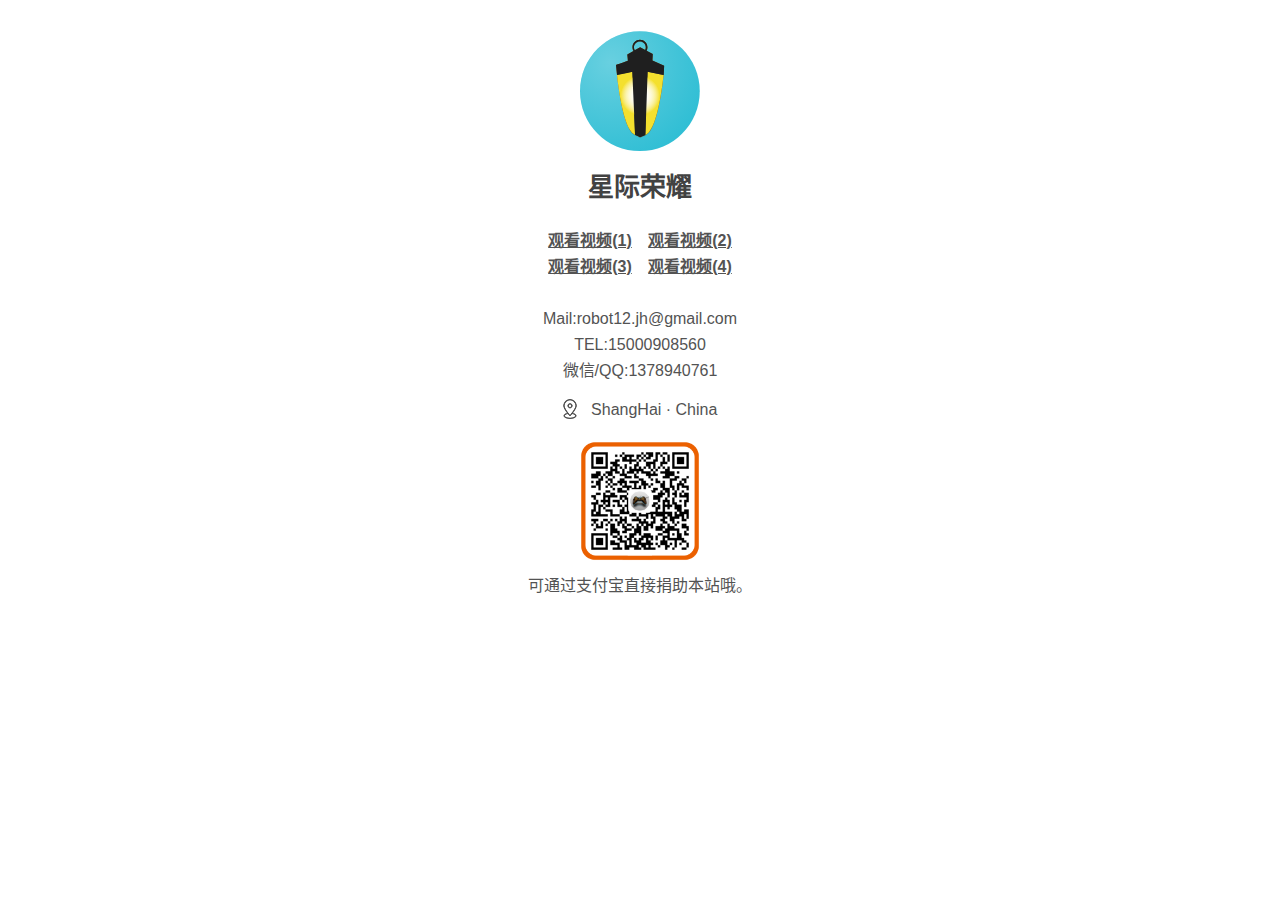
==== index.html @ 6d3b9946 "init" ====
﻿<!DOCTYPE html>
<html lang="zh-cn" class="hb-loaded">
<head>
    <meta http-equiv="Content-Type" content="text/html; charset=UTF-8">
    <title>中国神游  |  坚挺持久</title>
    <link rel="shortcut icon" type="image/x-icon" href="favicon.ico" />
    <meta name="viewport" content="width=device-width, initial-scale=1, maximum-scale=1">
    <style>
        * {
            margin: 0;
            padding: 0;
        }

        body {
            font: 400 16px/1.62 Georgia,"Xin Gothic","Hiragino Sans GB","Droid Sans Fallback","Microsoft YaHei",sans-serif;
            color: #535353;
            overflow: hidden;
        }

        .willerce {
            text-align: center;
            margin: 30px auto auto auto;
            max-width: 530px;
            padding: 0 20px;
        }

            .willerce a {
                color: #535353;
                text-decoration: underline;
            }

                .willerce a:link, .willerce a:visited {
                    color: #535353;
                    text-decoration: underline;
                }

        h1 {
            font-size: 26px;
            color: #424242;
            margin-bottom: 20px;
        }

        .avatar {
            margin-bottom: 35px;
            border-radius: 64px;
            box-shadow: 0 1px 2px rgba(0,0,0,0.5);
        }

        .nav a {
            padding: 0 6px 0 6px;
        }

        @keyframes fade-in {
            0% {
                opacity: 0;
            }

            40% {
                opacity: 0;
            }

            100% {
                opacity: 1;
            }
        }

        @-webkit-keyframes fade-in {
            0% {
                opacity: 0;
            }

            40% {
                opacity: 0;
            }

            100% {
                opacity: 1;
            }
        }

        .willerce {
            animation: fade-in;
            animation-duration: 1s;
            -webkit-animation: fade-in 1s;
        }
    </style>
</head>
<body huaban_collector_injected="true">
    <div class="willerce">
        <!--
        <span><font color="0x00ff00">如果您愿意花10块钱请我喝一杯咖啡的话，可通过支付宝直接向我捐款哦。</font></span>
        -->
        <form action="https://shenghuo.alipay.com/send/payment/fill.htm" method="POST" target="_blank" accept-charset="GBK">
            <input name="optEmail" type="hidden" value="15000908560" />
            <input name="payAmount" type="hidden" value="10" />
            <input id="title" name="title" type="hidden" value="默认显示的付款说明" />
            <input name="memo" type="hidden" value="备注" />
            <input name="pay" type="image" value="转账" width="128" height="128" src="./img/ui-header-logo.svg" alt="如果您愿意花10块钱请我喝一杯咖啡的话，可通过支付宝直接向我捐款哦。" />
        </form>
        <!--
        <img src="./img/icon.jpg" alt="" width="128" height="128">
         -->
        <h1>星际荣耀</h1>
        <p class="nav">
            <a href="./Video0/index.html"><strong>观看视频(1)</strong></a>
            <a href="./Video/index.html"><strong>观看视频(2)</strong></a>
        </p>
        <p class="nav">
            <a href="./Video1/index.html"><strong>观看视频(3)</strong></a>
            <a href="./Video2/index.html"><strong>观看视频(4)</strong></a>
        </p>
        <p>  <br /> </p>
        <p>Mail:robot12.jh@gmail.com</p>
        <p>TEL:15000908560</p>
        <p>微信/QQ:1378940761</p>
        <p style="height: 24px; line-height: 24px; margin: 15px 0;">
            <img style="vertical-align: bottom; margin-right: 10px;" src="./img/address.png">
            ShangHai · China
        </p>
        <img src="./img/zfb.png" alt="" width="128" height="128"><br/>
        <p>可通过支付宝直接捐助本站哦。</p>
    </div>
</html>
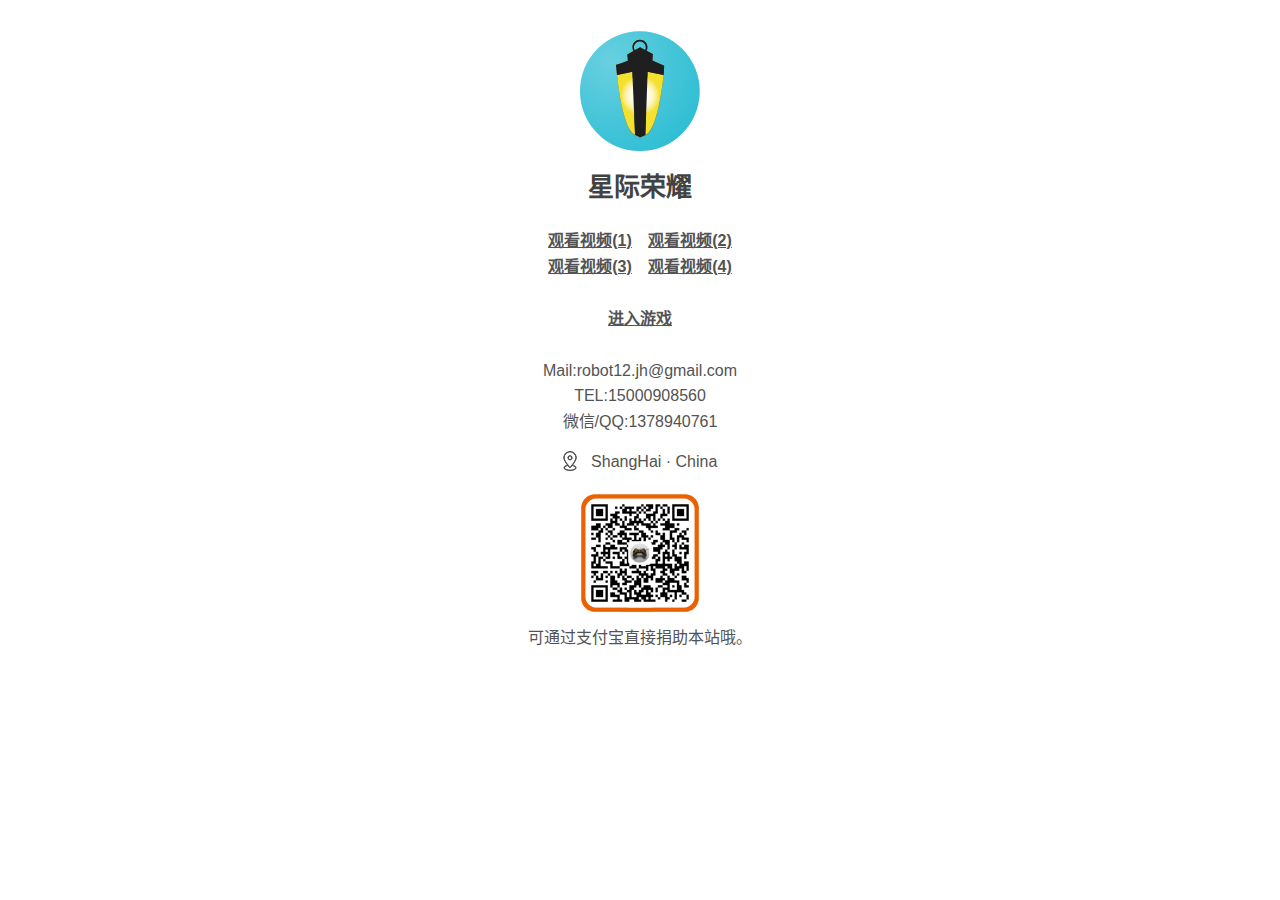
==== commit eeb95ef3: "Update" ====
--- a/index.html
+++ b/index.html
@@ -109,6 +109,10 @@
             <a href="./Video1/index.html"><strong>观看视频(3)</strong></a>
             <a href="./Video2/index.html"><strong>观看视频(4)</strong></a>
         </p>
+        <br/>
+        <p class="nav">
+            <a href="./Game/index.html"><strong>进入游戏</strong></a>
+        </p>
         <p>  <br /> </p>
         <p>Mail:robot12.jh@gmail.com</p>
         <p>TEL:15000908560</p>
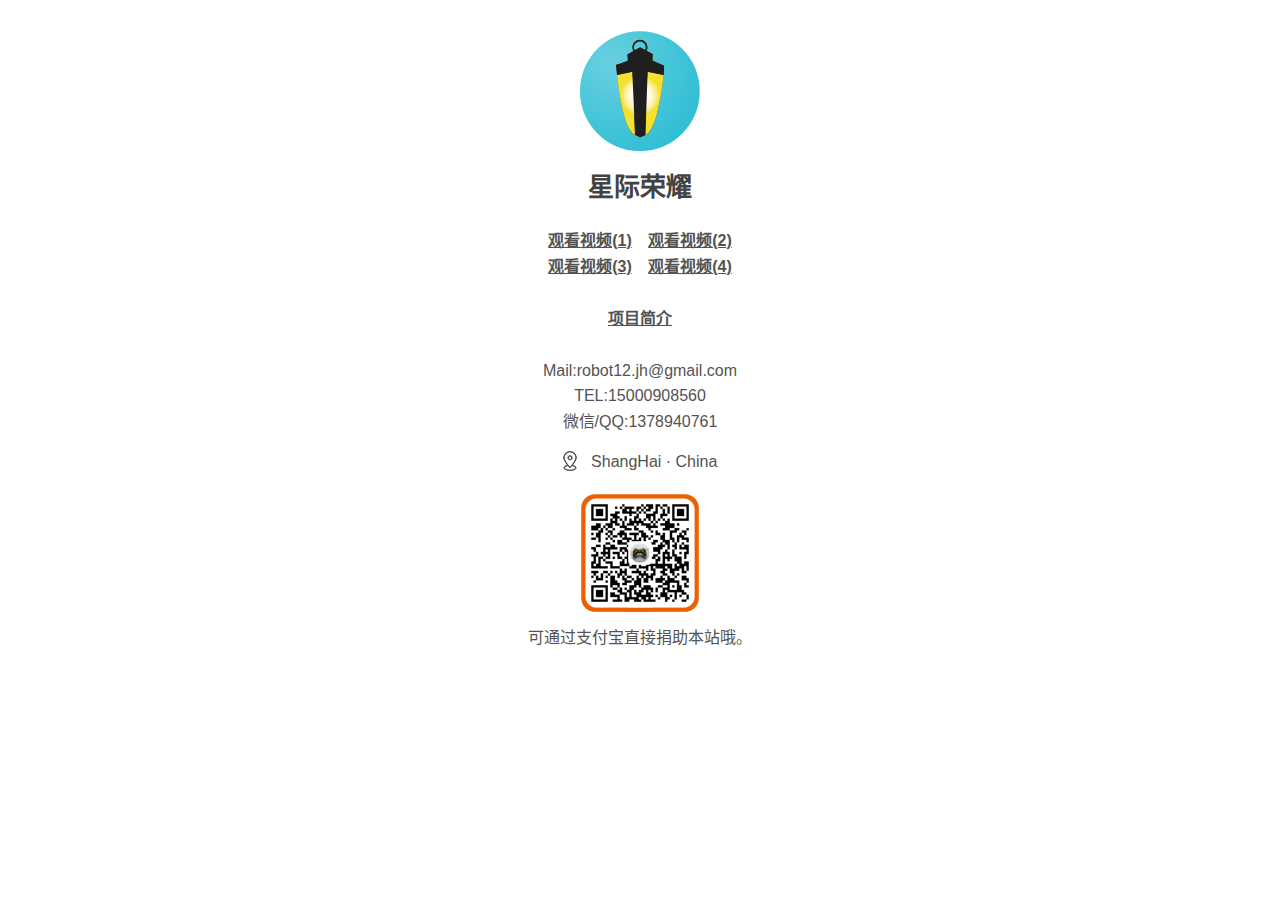
==== commit 0c177ad6: "Update" ====
--- a/index.html
+++ b/index.html
@@ -111,7 +111,7 @@
         </p>
         <br/>
         <p class="nav">
-            <a href="./Game/index.html"><strong>进入游戏</strong></a>
+            <a href="./Game/index.html"><strong>项目简介</strong></a>
         </p>
         <p>  <br /> </p>
         <p>Mail:robot12.jh@gmail.com</p>
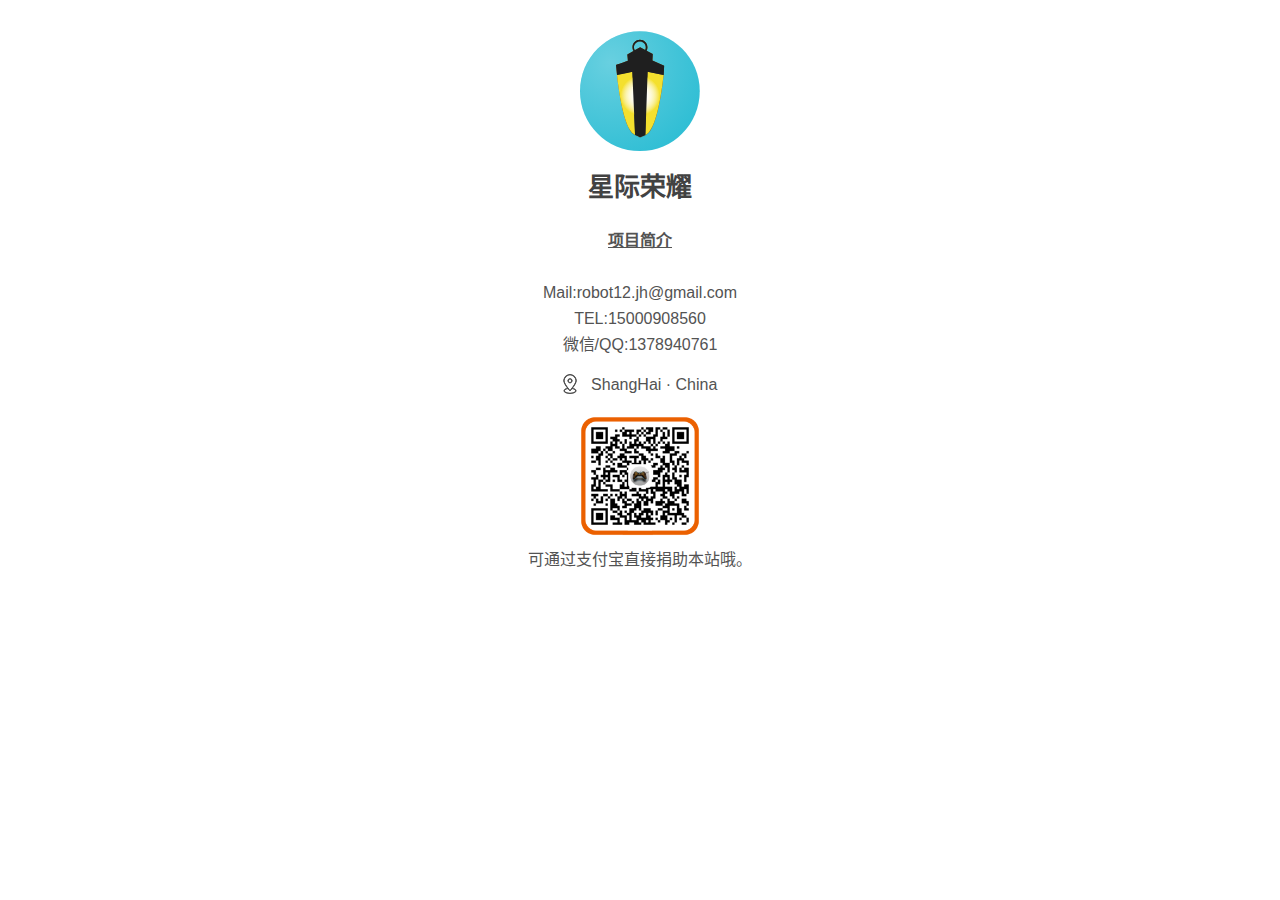
==== commit 0a879584: "update" ====
--- a/index.html
+++ b/index.html
@@ -102,15 +102,6 @@
          -->
         <h1>星际荣耀</h1>
         <p class="nav">
-            <a href="./Video0/index.html"><strong>观看视频(1)</strong></a>
-            <a href="./Video/index.html"><strong>观看视频(2)</strong></a>
-        </p>
-        <p class="nav">
-            <a href="./Video1/index.html"><strong>观看视频(3)</strong></a>
-            <a href="./Video2/index.html"><strong>观看视频(4)</strong></a>
-        </p>
-        <br/>
-        <p class="nav">
             <a href="./Game/index.html"><strong>项目简介</strong></a>
         </p>
         <p>  <br /> </p>
